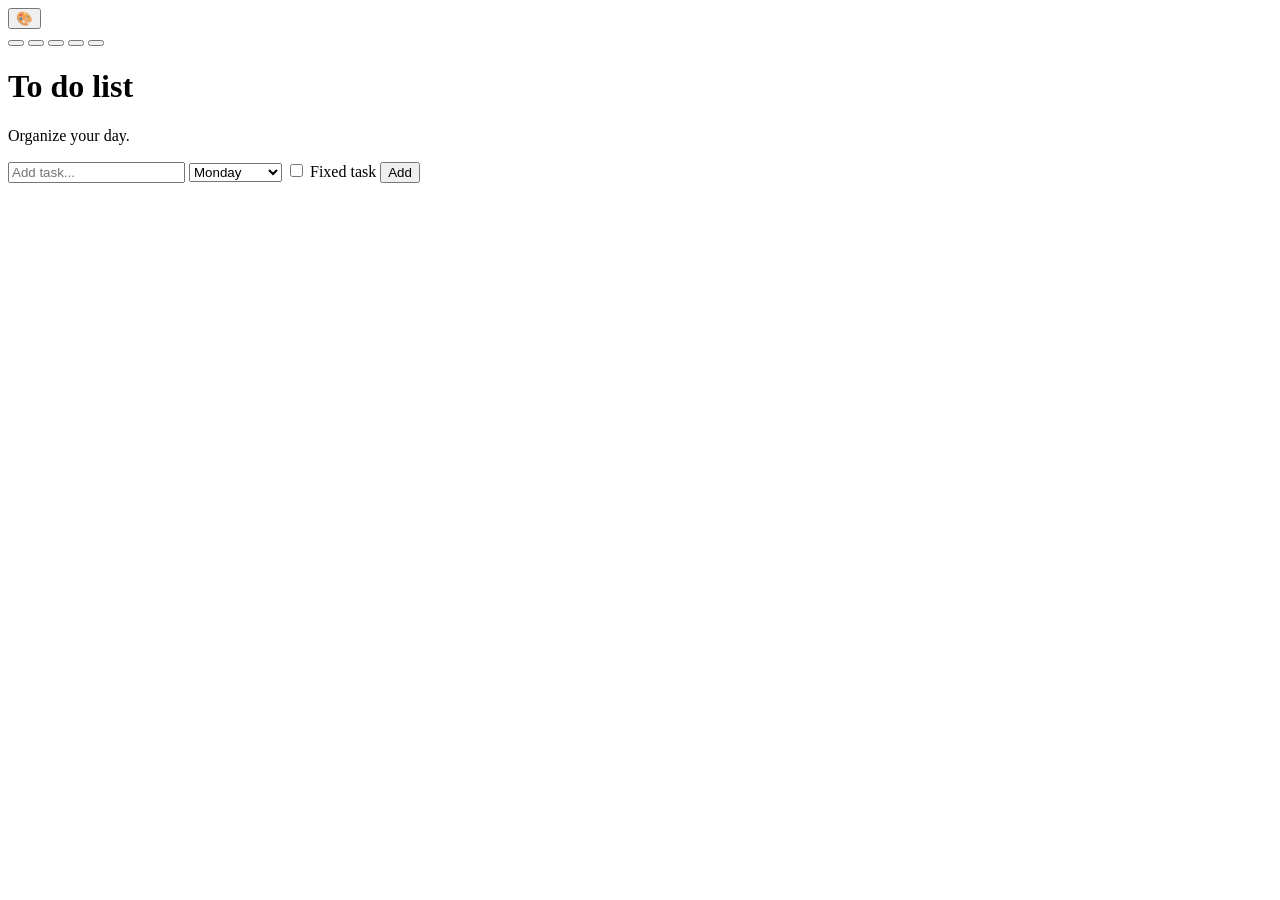
==== index.html @ b7dbebac "Add initial HTML structure for My Planner app" ====
<!DOCTYPE html>
<html lang="pt-br">

<head>
    <meta charset="UTF-8">
    <meta name="viewport" content="width=device-width, initial-scale=1.0">
    <title>My Planner</title>
    
    <link rel="stylesheet" href="style.css">

    <link rel="preconnect" href="https://fonts.googleapis.com">
    <link rel="preconnect" href="https://fonts.gstatic.com" crossorigin>
    <link href="https://fonts.googleapis.com/css2?family=Bricolage+Grotesque:opsz,wght@12..96,200..800&display=swap" rel="stylesheet">
</head>

<div class="theme-menu">
    <button id="themeButton">🎨</button>
    <div class="themes">
    <button class="default" onclick="setTheme('default')" title="Padrão"></button>
    <button class="pink" onclick="setTheme('pink')"></button>
    <button class="blue" onclick="setTheme('blue')"></button>
    <button class="green" onclick="setTheme('green')"></button>
    <button class="purple" onclick="setTheme('purple')"></button>
</div>
<body>

    <header>
    <h1>To do list </h1>
        <p>Organize your day.</p> 
</header>
    <div class="container">
        <div class="form">
            <input type="text" id="taskInput" placeholder="Add task...">

            <select id="weekday">
                <option>Monday</option>
                <option>Tuesday</option>
                <option>Wednesday</option>
                <option>Thursday</option>
                <option>Friday</option>
                <option>Saturday</option>
                <option>Sunday</option>
            </select>

            <label class="checkbox">
                <input type="checkbox" id="weekly">
                Fixed task
            </label>

            <button onclick="addTask()">
                Add 
            </button>
            
        </div>
        <div id="taskList"></div>
    </div>
    <script src="script.js"></script>
</body>
</html>
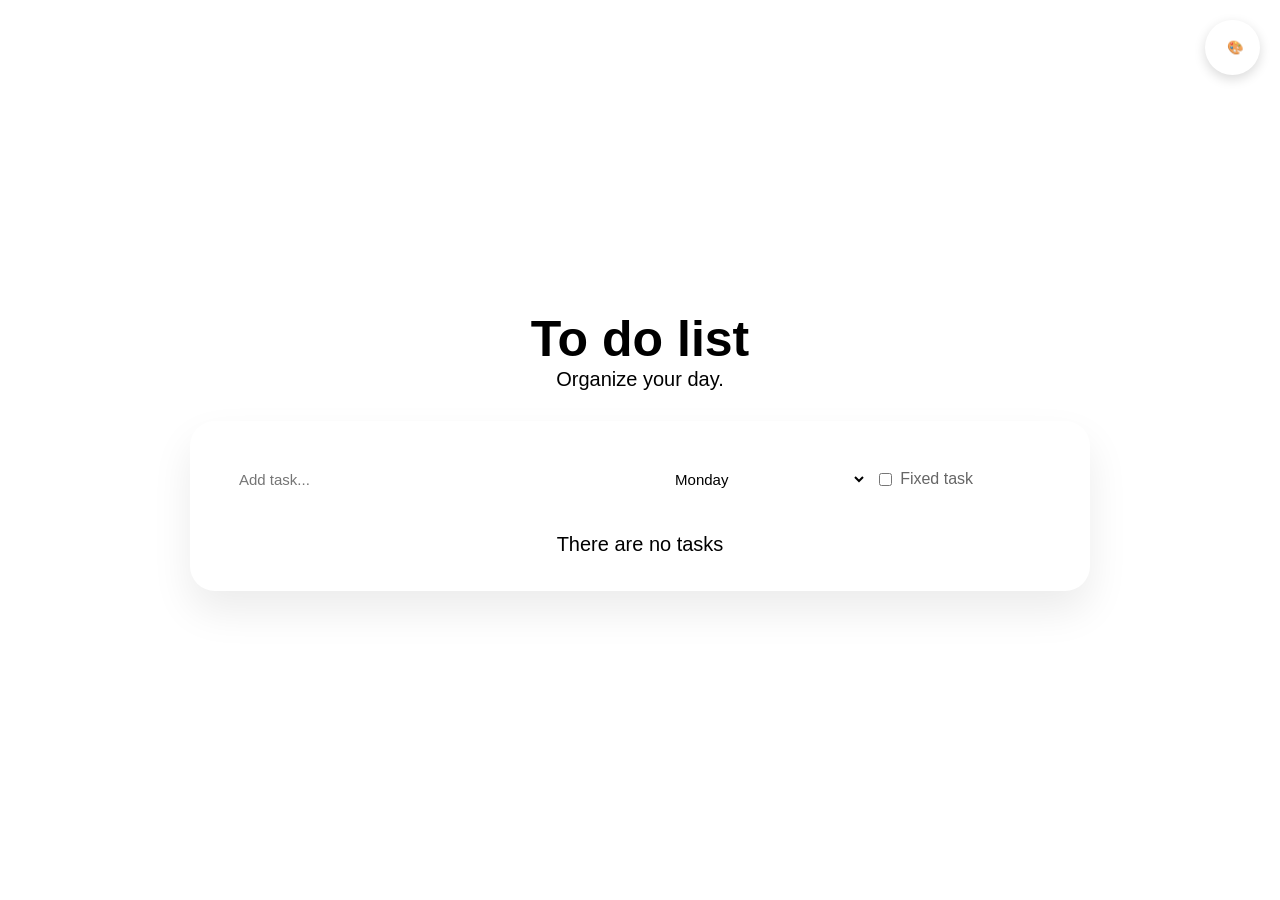
==== commit f8f75336: "Refactor theme menu and header structure in HTML" ====
--- a/index.html
+++ b/index.html
@@ -1,37 +1,34 @@
 <!DOCTYPE html>
 <html lang="pt-br">
-
 <head>
     <meta charset="UTF-8">
     <meta name="viewport" content="width=device-width, initial-scale=1.0">
     <title>My Planner</title>
-    
     <link rel="stylesheet" href="style.css">
-
     <link rel="preconnect" href="https://fonts.googleapis.com">
     <link rel="preconnect" href="https://fonts.gstatic.com" crossorigin>
     <link href="https://fonts.googleapis.com/css2?family=Bricolage+Grotesque:opsz,wght@12..96,200..800&display=swap" rel="stylesheet">
 </head>
-
-<div class="theme-menu">
-    <button id="themeButton">🎨</button>
-    <div class="themes">
-    <button class="default" onclick="setTheme('default')" title="Padrão"></button>
-    <button class="pink" onclick="setTheme('pink')"></button>
-    <button class="blue" onclick="setTheme('blue')"></button>
-    <button class="green" onclick="setTheme('green')"></button>
-    <button class="purple" onclick="setTheme('purple')"></button>
-</div>
 <body>
+    <div class="theme-menu">
+        <button id="themeButton">🎨</button>
+        <div class="themes">
+            <button class="default" onclick="setTheme('default')"></button>
+            <button class="pink" onclick="setTheme('pink')"></button>
+            <button class="blue" onclick="setTheme('blue')"></button>
+            <button class="green" onclick="setTheme('green')"></button>
+            <button class="purple" onclick="setTheme('purple')"></button>
+        </div>
+    </div>
 
     <header>
-    <h1>To do list </h1>
-        <p>Organize your day.</p> 
-</header>
+        <h1>To do list</h1>
+        <p>Organize your day.</p>
+    </header>
+
     <div class="container">
         <div class="form">
             <input type="text" id="taskInput" placeholder="Add task...">
-
             <select id="weekday">
                 <option>Monday</option>
                 <option>Tuesday</option>
@@ -41,19 +38,14 @@
                 <option>Saturday</option>
                 <option>Sunday</option>
             </select>
-
             <label class="checkbox">
-                <input type="checkbox" id="weekly">
-                Fixed task
+                <input type="checkbox" id="weekly"> Fixed task
             </label>
-
-            <button onclick="addTask()">
-                Add 
-            </button>
-            
+            <button onclick="addTask()">Add</button>
         </div>
         <div id="taskList"></div>
     </div>
+
     <script src="script.js"></script>
 </body>
 </html>
--- a/style.css
+++ b/style.css
@@ -0,0 +1,328 @@
+*{
+    margin:0;
+    padding:0;
+    box-sizing:border-box;
+    font-family:"Bricolage Grotesque", sans-serif;
+}
+
+body{
+    min-height:100vh;
+    display:flex;
+    flex-direction:column; 
+    justify-content:center;
+    align-items:center;
+    background:var(--bg);
+}
+
+.container{
+    width:900px;
+    max-width:95%;
+    background:var(--container);
+    padding:35px;
+    border-radius:25px;
+    box-shadow:0 20px 40px rgba(0,0,0,.08);
+}
+
+header{
+    margin-bottom:30px;
+}
+
+h1{
+    font-size: 50px;
+    font-weight: 900;
+    text-align:center;
+    color:var(--primary-dark);
+
+}
+
+p{
+    font-size: 20px;
+    text-align:center;
+    color:var(--subtitle);
+}
+
+.form{
+    display:grid;
+    grid-template-columns:2fr 1fr auto auto;
+    gap:12px;
+    margin-bottom:30px;
+}
+
+input[type=text],
+select{
+
+    padding:14px;
+
+    border:none;
+
+    border-radius:14px;
+
+    background:var(--input);
+
+    outline:none;
+
+    font-size:15px;
+
+}
+
+.checkbox{
+
+    display:flex;
+
+    align-items:center;
+
+    gap:8px;
+
+    color:#666;
+
+}
+
+button{
+
+    background:var(--primary);
+
+    border:none;
+
+    color:white;
+
+    border-radius:15px;
+
+    cursor:pointer;
+
+    padding:14px 22px;
+
+    font-weight:600;
+
+    transition:.3s;
+
+}
+
+button:hover{
+
+    background:var(--primary-dark);
+
+}
+
+.card{
+
+    background:var(--secondary);
+    border-left:8px solid var(--primary);
+
+
+    margin-bottom:15px;
+
+    padding:18px;
+
+    border-radius:18px;
+
+    display:flex;
+
+    justify-content:space-between;
+
+    align-items:center;
+
+}
+
+.info h3{
+
+    color:var(--subtitle);
+
+    font-weight:500;
+
+}
+
+.info span{
+
+    color:var(--subtitle);
+
+    font-size:13px;
+
+}
+
+.done{
+
+    text-decoration:line-through;
+
+    color:#bbb!important;
+
+}
+
+.actions{
+
+    display:flex;
+
+    gap:10px;
+
+}
+
+.finish{
+
+    background:#C7EFCF;
+}
+
+.finish:hover{
+
+    background:#99d9a7;
+
+}
+
+.delete{
+
+    background:#FFB4B4;
+
+}
+
+.delete:hover{
+
+    background:#ff9090;
+
+}
+
+.weekly{
+
+    color:#D96C95;
+
+    font-weight:600;
+
+}
+
+@media(max-width:800px){
+
+.form{
+
+grid-template-columns:1fr;
+
+}
+
+}
+
+.theme-menu{
+    position: fixed;
+    top: 20px;
+    right: 20px;
+
+    display: flex;
+    flex-direction: column;
+    align-items: center;
+}
+
+#themeButton{
+    width:55px;
+    height:55px;
+    border-radius:50%;
+    z-index:10;
+    box-shadow:0 4px 12px rgba(0,0,0,0.15);
+
+
+}
+
+.themes button:nth-child(1){
+    transition-delay:.05s;
+}
+
+.themes button:nth-child(2){
+    transition-delay:.10s;
+}
+
+.themes button:nth-child(3){
+    transition-delay:.15s;
+}
+
+.themes button:nth-child(4){
+    transition-delay:.20s;
+}
+
+.themes button:nth-child(5){
+    transition-delay:.25s;
+}
+
+.themes{
+        margin-top:20px; /* antes era 10px */
+    position:absolute;
+
+    top:55px;
+    left:50%;
+
+    transform:translateX(-50%) translateY(-20px);
+
+    display:flex;
+    flex-direction:column;
+    gap:10px;
+
+    opacity:0;
+    visibility:hidden;
+
+    transition:
+        opacity .3s ease,
+        transform .3s ease,
+        visibility .3s;
+}
+
+.theme-menu:hover .themes{
+
+
+    opacity:1;
+    visibility:visible;
+
+    transform:translateX(-50%) translateY(0);
+
+
+
+}
+
+.theme-menu:hover .themes button{
+
+    opacity:1;
+    transform:translateY(0) scale(1);
+}
+
+.themes button{
+    width:50px;
+    height:50px;
+
+    padding:0;
+    border:none;
+    border-radius:50%;
+
+    display:flex;
+    justify-content:center;
+    align-items:center;
+
+    cursor:pointer;
+
+    font-size:20px;
+    line-height:1;
+
+    opacity:0;
+    transform:translateY(-10px) scale(1);
+
+    transition:
+        opacity .25s ease,
+        transform .25s ease;
+}
+
+.pink{
+    background:#F6AFCF;
+    box-shadow:0 4px 12px rgba(0,0,0,0.15);
+}
+
+.blue{
+    background:#8CCBFF;
+    box-shadow:0 4px 12px rgba(0,0,0,0.15);
+}
+
+.green{
+    background:#9AD7B5;
+    box-shadow:0 4px 12px rgba(0,0,0,0.15);
+}
+
+.purple{
+    background:#C9A3FF;
+    box-shadow:0 4px 12px rgba(0,0,0,0.15);
+}
+
+.default{
+    background:white;
+    box-shadow:0 4px 12px rgba(0,0,0,0.15);
+}
+
